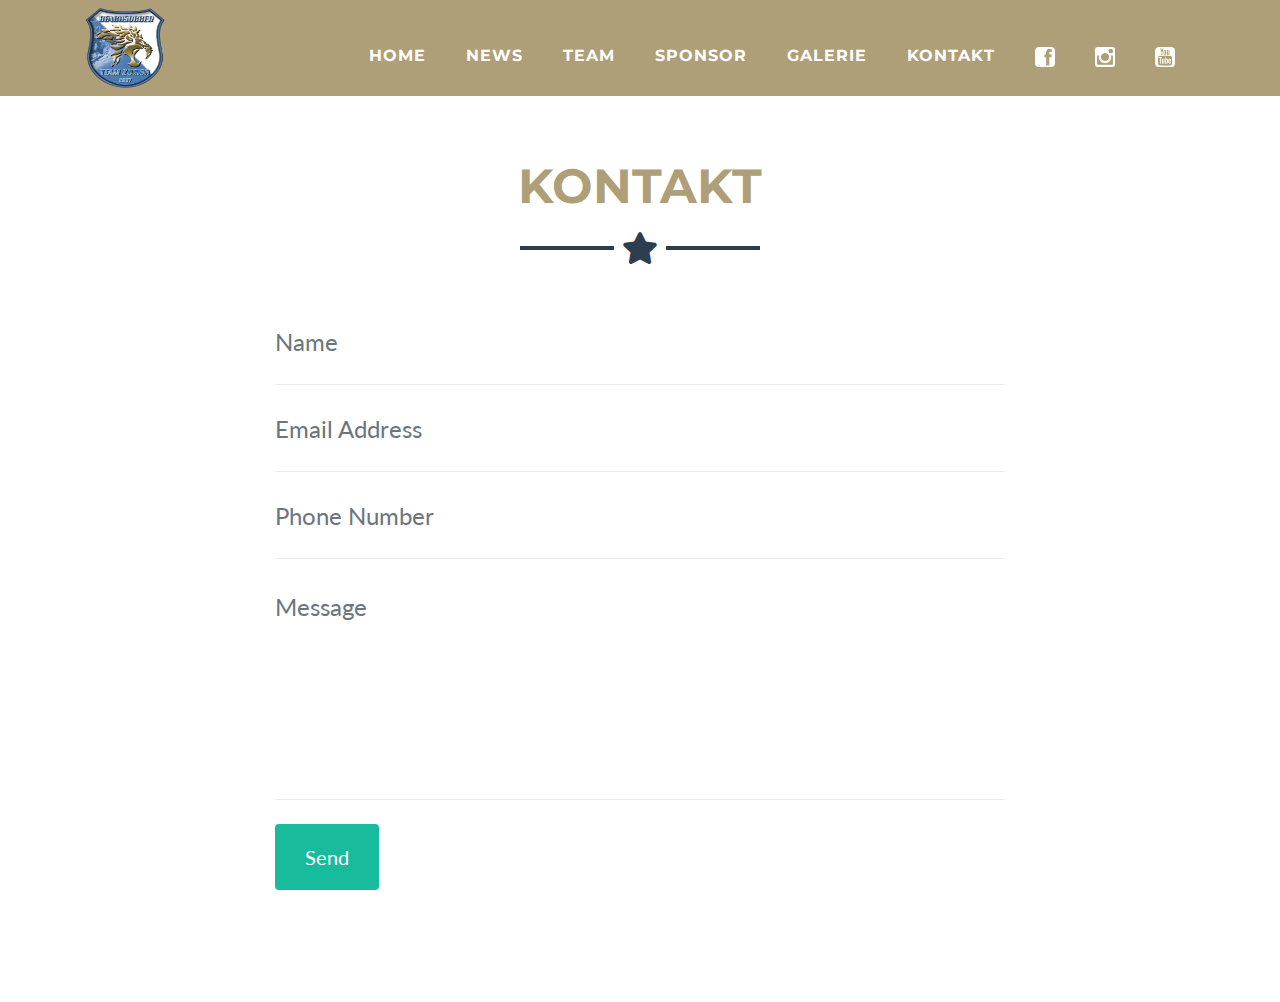
==== kontakt.html @ 6c7a6fa9 "index finished" ====
<!DOCTYPE html>
<html lang="en">
<head>
    <meta charset="utf-8">
    <meta name="viewport" content="width=device-width, initial-scale=1, shrink-to-fit=no">
    <meta name="description" content="">
    <meta name="author" content="">

    <title>Beach Soccer Team Zürich</title>

    <!-- Bootstrap core CSS -->
    <link href="vendor/bootstrap/css/bootstrap.min.css" rel="stylesheet">

    <!-- Custom fonts for this template -->
    <link href="vendor/fontawesome-free/css/all.min.css" rel="stylesheet" type="text/css">
    <link href="https://fonts.googleapis.com/css?family=Montserrat:400,700" rel="stylesheet" type="text/css">
    <link href="https://fonts.googleapis.com/css?family=Lato:400,700,400italic,700italic" rel="stylesheet" type="text/css">

    <!-- Plugin CSS -->
    <link href="vendor/magnific-popup/magnific-popup.css" rel="stylesheet" type="text/css">
    <link href="css/bstzh.css" rel="stylesheet" type="text/css">

    <!-- Custom styles for this template -->
    <link href="css/freelancer.css" rel="stylesheet">
</head>
<body>

<!-- Navigation -->
<nav class="navbar navbar-expand-lg bg-secondary fixed-top text-uppercase navbar-soccer" id="mainNav">
    <div class="container">
        <a href="index.html"><img src="img/logo/logo.png" width="80px" height="80px"></a>
        <button class="navbar-toggler navbar-toggler-right text-uppercase bg-primary text-white rounded" type="button" data-toggle="collapse" data-target="#navbarResponsive" aria-controls="navbarResponsive" aria-expanded="false" aria-label="Toggle navigation">
            Menu
            <i class="fas fa-bars"></i>
        </button>
        <div class="collapse navbar-collapse" id="navbarResponsive">
            <ul class="navbar-nav ml-auto">
                <li class="nav-item mx-0 mx-lg-1">
                    <a class="nav-link py-3 px-0 px-lg-3 rounded " href="index.html">Home</a>
                </li>
                <li class="nav-item mx-0 mx-lg-1">
                    <a class="nav-link py-3 px-0 px-lg-3 rounded " href="news.html">News</a>
                </li>
                <li class="nav-item mx-0 mx-lg-1">
                    <a class="nav-link py-3 px-0 px-lg-3 rounded " href="team.html">Team</a>
                </li>
                <li class="nav-item mx-0 mx-lg-1">
                    <a class="nav-link py-3 px-0 px-lg-3 rounded " href="sponsor.html">Sponsor</a>
                </li>
                <li class="nav-item mx-0 mx-lg-1">
                    <a class="nav-link py-3 px-0 px-lg-3 rounded " href="galerie.html">Galerie</a>
                </li>
                <li class="nav-item mx-0 mx-lg-1">
                    <a class="nav-link py-3 px-0 px-lg-3 rounded " href="kontakt.html">Kontakt</a>
                </li>
                <li class="nav-item mx-0 mx-lg-1">
                    <a class="nav-link py-3 px-0 px-lg-3 rounded" href="https://www.facebook.com/Beachsoccer-Team-Z%C3%BCrich-337832753381054/"><img class="nav_social_logo" src="img/logo/nav_facebook.png"></a>
                </li>
                <li class="nav-item mx-0 mx-lg-1">
                    <a class="nav-link py-3 px-0 px-lg-3 rounded" href="https://www.instagram.com/bsteamzuerich/"><img class="nav_social_logo" src="img/logo/nav_instagram.png"></a>
                </li>
                <li class="nav-item mx-0 mx-lg-1">
                    <a class="nav-link py-3 px-0 px-lg-3 rounded" href="https://www.youtube.com/channel/UCBGMNiyVTrFLsbJKo3AS99g"><img class="nav_social_logo" src="img/logo/nav_youtube.png"></a>
                </li>
            </ul>
        </div>
    </div>
</nav>

<section id="contact">
    <div class="container">
        <h2 class="text-center text-uppercase text-secondary mb-0">Kontakt</h2>
        <hr class="star-dark mb-5">
        <div class="row">
            <div class="col-lg-8 mx-auto">
                <!-- To configure the contact form email address, go to mail/contact_me.php and update the email address in the PHP file on line 19. -->
                <!-- The form should work on most web servers, but if the form is not working you may need to configure your web server differently. -->
                <form name="sentMessage" id="contactForm" novalidate="novalidate">
                    <div class="control-group">
                        <div class="form-group floating-label-form-group controls mb-0 pb-2">
                            <label>Name</label>
                            <input class="form-control" id="name" type="text" placeholder="Name" required="required" data-validation-required-message="Please enter your name.">
                            <p class="help-block text-danger"></p>
                        </div>
                    </div>
                    <div class="control-group">
                        <div class="form-group floating-label-form-group controls mb-0 pb-2">
                            <label>Email Addresse</label>
                            <input class="form-control" id="email" type="email" placeholder="Email Address" required="required" data-validation-required-message="Please enter your email address.">
                            <p class="help-block text-danger"></p>
                        </div>
                    </div>
                    <div class="control-group">
                        <div class="form-group floating-label-form-group controls mb-0 pb-2">
                            <label>Telefonnummer</label>
                            <input class="form-control" id="phone" type="tel" placeholder="Phone Number" required="required" data-validation-required-message="Please enter your phone number.">
                            <p class="help-block text-danger"></p>
                        </div>
                    </div>
                    <div class="control-group">
                        <div class="form-group floating-label-form-group controls mb-0 pb-2">
                            <label>Nachricht</label>
                            <textarea class="form-control" id="message" rows="5" placeholder="Message" required="required" data-validation-required-message="Please enter a message."></textarea>
                            <p class="help-block text-danger"></p>
                        </div>
                    </div>
                    <br>
                    <div id="success"></div>
                    <div class="form-group">
                        <button type="submit" class="btn btn-primary btn-xl" id="sendMessageButton">Send</button>
                    </div>
                </form>
            </div>
        </div>
    </div>
</section>
</body>
</html>
---- vendor/fontawesome-free/css/all.min.css ----
/*!
 * Font Awesome Free 5.3.1 by @fontawesome - https://fontawesome.com
 * License - https://fontawesome.com/license/free (Icons: CC BY 4.0, Fonts: SIL OFL 1.1, Code: MIT License)
 */
.fa,.fab,.fal,.far,.fas{-moz-osx-font-smoothing:grayscale;-webkit-font-smoothing:antialiased;display:inline-block;font-style:normal;font-variant:normal;text-rendering:auto;line-height:1}.fa-lg{font-size:1.33333em;line-height:.75em;vertical-align:-.0667em}.fa-xs{font-size:.75em}.fa-sm{font-size:.875em}.fa-1x{font-size:1em}.fa-2x{font-size:2em}.fa-3x{font-size:3em}.fa-4x{font-size:4em}.fa-5x{font-size:5em}.fa-6x{font-size:6em}.fa-7x{font-size:7em}.fa-8x{font-size:8em}.fa-9x{font-size:9em}.fa-10x{font-size:10em}.fa-fw{text-align:center;width:1.25em}.fa-ul{list-style-type:none;margin-left:2.5em;padding-left:0}.fa-ul>li{position:relative}.fa-li{left:-2em;position:absolute;text-align:center;width:2em;line-height:inherit}.fa-border{border:.08em solid #eee;border-radius:.1em;padding:.2em .25em .15em}.fa-pull-left{float:left}.fa-pull-right{float:right}.fa.fa-pull-left,.fab.fa-pull-left,.fal.fa-pull-left,.far.fa-pull-left,.fas.fa-pull-left{margin-right:.3em}.fa.fa-pull-right,.fab.fa-pull-right,.fal.fa-pull-right,.far.fa-pull-right,.fas.fa-pull-right{margin-left:.3em}.fa-spin{animation:fa-spin 2s infinite linear}.fa-pulse{animation:fa-spin 1s infinite steps(8)}@keyframes fa-spin{0%{transform:rotate(0deg)}to{transform:rotate(1turn)}}.fa-rotate-90{-ms-filter:"progid:DXImageTransform.Microsoft.BasicImage(rotation=1)";transform:rotate(90deg)}.fa-rotate-180{-ms-filter:"progid:DXImageTransform.Microsoft.BasicImage(rotation=2)";transform:rotate(180deg)}.fa-rotate-270{-ms-filter:"progid:DXImageTransform.Microsoft.BasicImage(rotation=3)";transform:rotate(270deg)}.fa-flip-horizontal{-ms-filter:"progid:DXImageTransform.Microsoft.BasicImage(rotation=0, mirror=1)";transform:scaleX(-1)}.fa-flip-vertical{transform:scaleY(-1)}.fa-flip-horizontal.fa-flip-vertical,.fa-flip-vertical{-ms-filter:"progid:DXImageTransform.Microsoft.BasicImage(rotation=2, mirror=1)"}.fa-flip-horizontal.fa-flip-vertical{transform:scale(-1)}:root .fa-flip-horizontal,:root .fa-flip-vertical,:root .fa-rotate-90,:root .fa-rotate-180,:root .fa-rotate-270{-webkit-filter:none;filter:none}.fa-stack{display:inline-block;height:2em;line-height:2em;position:relative;vertical-align:middle;width:2em}.fa-stack-1x,.fa-stack-2x{left:0;position:absolute;text-align:center;width:100%}.fa-stack-1x{line-height:inherit}.fa-stack-2x{font-size:2em}.fa-inverse{color:#fff}.fa-500px:before{content:"\f26e"}.fa-accessible-icon:before{content:"\f368"}.fa-accusoft:before{content:"\f369"}.fa-ad:before{content:"\f641"}.fa-address-book:before{content:"\f2b9"}.fa-address-card:before{content:"\f2bb"}.fa-adjust:before{content:"\f042"}.fa-adn:before{content:"\f170"}.fa-adversal:before{content:"\f36a"}.fa-affiliatetheme:before{content:"\f36b"}.fa-air-freshener:before{content:"\f5d0"}.fa-algolia:before{content:"\f36c"}.fa-align-center:before{content:"\f037"}.fa-align-justify:before{content:"\f039"}.fa-align-left:before{content:"\f036"}.fa-align-right:before{content:"\f038"}.fa-alipay:before{content:"\f642"}.fa-allergies:before{content:"\f461"}.fa-amazon:before{content:"\f270"}.fa-amazon-pay:before{content:"\f42c"}.fa-ambulance:before{content:"\f0f9"}.fa-american-sign-language-interpreting:before{content:"\f2a3"}.fa-amilia:before{content:"\f36d"}.fa-anchor:before{content:"\f13d"}.fa-android:before{content:"\f17b"}.fa-angellist:before{content:"\f209"}.fa-angle-double-down:before{content:"\f103"}.fa-angle-double-left:before{content:"\f100"}.fa-angle-double-right:before{content:"\f101"}.fa-angle-double-up:before{content:"\f102"}.fa-angle-down:before{content:"\f107"}.fa-angle-left:before{content:"\f104"}.fa-angle-right:before{content:"\f105"}.fa-angle-up:before{content:"\f106"}.fa-angry:before{content:"\f556"}.fa-angrycreative:before{content:"\f36e"}.fa-angular:before{content:"\f420"}.fa-ankh:before{content:"\f644"}.fa-app-store:before{content:"\f36f"}.fa-app-store-ios:before{content:"\f370"}.fa-apper:before{content:"\f371"}.fa-apple:before{content:"\f179"}.fa-apple-alt:before{content:"\f5d1"}.fa-apple-pay:before{content:"\f415"}.fa-archive:before{content:"\f187"}.fa-archway:before{content:"\f557"}.fa-arrow-alt-circle-down:before{content:"\f358"}.fa-arrow-alt-circle-left:before{content:"\f359"}.fa-arrow-alt-circle-right:before{content:"\f35a"}.fa-arrow-alt-circle-up:before{content:"\f35b"}.fa-arrow-circle-down:before{content:"\f0ab"}.fa-arrow-circle-left:before{content:"\f0a8"}.fa-arrow-circle-right:before{content:"\f0a9"}.fa-arrow-circle-up:before{content:"\f0aa"}.fa-arrow-down:before{content:"\f063"}.fa-arrow-left:before{content:"\f060"}.fa-arrow-right:before{content:"\f061"}.fa-arrow-up:before{content:"\f062"}.fa-arrows-alt:before{content:"\f0b2"}.fa-arrows-alt-h:before{content:"\f337"}.fa-arrows-alt-v:before{content:"\f338"}.fa-assistive-listening-systems:before{content:"\f2a2"}.fa-asterisk:before{content:"\f069"}.fa-asymmetrik:before{content:"\f372"}.fa-at:before{content:"\f1fa"}.fa-atlas:before{content:"\f558"}.fa-atom:before{content:"\f5d2"}.fa-audible:before{content:"\f373"}.fa-audio-description:before{content:"\f29e"}.fa-autoprefixer:before{content:"\f41c"}.fa-avianex:before{content:"\f374"}.fa-aviato:before{content:"\f421"}.fa-award:before{content:"\f559"}.fa-aws:before{content:"\f375"}.fa-backspace:before{content:"\f55a"}.fa-backward:before{content:"\f04a"}.fa-balance-scale:before{content:"\f24e"}.fa-ban:before{content:"\f05e"}.fa-band-aid:before{content:"\f462"}.fa-bandcamp:before{content:"\f2d5"}.fa-barcode:before{content:"\f02a"}.fa-bars:before{content:"\f0c9"}.fa-baseball-ball:before{content:"\f433"}.fa-basketball-ball:before{content:"\f434"}.fa-bath:before{content:"\f2cd"}.fa-battery-empty:before{content:"\f244"}.fa-battery-full:before{content:"\f240"}.fa-battery-half:before{content:"\f242"}.fa-battery-quarter:before{content:"\f243"}.fa-battery-three-quarters:before{content:"\f241"}.fa-bed:before{content:"\f236"}.fa-beer:before{content:"\f0fc"}.fa-behance:before{content:"\f1b4"}.fa-behance-square:before{content:"\f1b5"}.fa-bell:before{content:"\f0f3"}.fa-bell-slash:before{content:"\f1f6"}.fa-bezier-curve:before{content:"\f55b"}.fa-bible:before{content:"\f647"}.fa-bicycle:before{content:"\f206"}.fa-bimobject:before{content:"\f378"}.fa-binoculars:before{content:"\f1e5"}.fa-birthday-cake:before{content:"\f1fd"}.fa-bitbucket:before{content:"\f171"}.fa-bitcoin:before{content:"\f379"}.fa-bity:before{content:"\f37a"}.fa-black-tie:before{content:"\f27e"}.fa-blackberry:before{content:"\f37b"}.fa-blender:before{content:"\f517"}.fa-blind:before{content:"\f29d"}.fa-blogger:before{content:"\f37c"}.fa-blogger-b:before{content:"\f37d"}.fa-bluetooth:before{content:"\f293"}.fa-bluetooth-b:before{content:"\f294"}.fa-bold:before{content:"\f032"}.fa-bolt:before{content:"\f0e7"}.fa-bomb:before{content:"\f1e2"}.fa-bone:before{content:"\f5d7"}.fa-bong:before{content:"\f55c"}.fa-book:before{content:"\f02d"}.fa-book-open:before{content:"\f518"}.fa-book-reader:before{content:"\f5da"}.fa-bookmark:before{content:"\f02e"}.fa-bowling-ball:before{content:"\f436"}.fa-box:before{content:"\f466"}.fa-box-open:before{content:"\f49e"}.fa-boxes:before{content:"\f468"}.fa-braille:before{content:"\f2a1"}.fa-brain:before{content:"\f5dc"}.fa-briefcase:before{content:"\f0b1"}.fa-briefcase-medical:before{content:"\f469"}.fa-broadcast-tower:before{content:"\f519"}.fa-broom:before{content:"\f51a"}.fa-brush:before{content:"\f55d"}.fa-btc:before{content:"\f15a"}.fa-bug:before{content:"\f188"}.fa-building:before{content:"\f1ad"}.fa-bullhorn:before{content:"\f0a1"}.fa-bullseye:before{content:"\f140"}.fa-burn:before{content:"\f46a"}.fa-buromobelexperte:before{content:"\f37f"}.fa-bus:before{content:"\f207"}.fa-bus-alt:before{content:"\f55e"}.fa-business-time:before{content:"\f64a"}.fa-buysellads:before{content:"\f20d"}.fa-calculator:before{content:"\f1ec"}.fa-calendar:before{content:"\f133"}.fa-calendar-alt:before{content:"\f073"}.fa-calendar-check:before{content:"\f274"}.fa-calendar-minus:before{content:"\f272"}.fa-calendar-plus:before{content:"\f271"}.fa-calendar-times:before{content:"\f273"}.fa-camera:before{content:"\f030"}.fa-camera-retro:before{content:"\f083"}.fa-cannabis:before{content:"\f55f"}.fa-capsules:before{content:"\f46b"}.fa-car:before{content:"\f1b9"}.fa-car-alt:before{content:"\f5de"}.fa-car-battery:before{content:"\f5df"}.fa-car-crash:before{content:"\f5e1"}.fa-car-side:before{content:"\f5e4"}.fa-caret-down:before{content:"\f0d7"}.fa-caret-left:before{content:"\f0d9"}.fa-caret-right:before{content:"\f0da"}.fa-caret-square-down:before{content:"\f150"}.fa-caret-square-left:before{content:"\f191"}.fa-caret-square-right:before{content:"\f152"}.fa-caret-square-up:before{content:"\f151"}.fa-caret-up:before{content:"\f0d8"}.fa-cart-arrow-down:before{content:"\f218"}.fa-cart-plus:before{content:"\f217"}.fa-cc-amazon-pay:before{content:"\f42d"}.fa-cc-amex:before{content:"\f1f3"}.fa-cc-apple-pay:before{content:"\f416"}.fa-cc-diners-club:before{content:"\f24c"}.fa-cc-discover:before{content:"\f1f2"}.fa-cc-jcb:before{content:"\f24b"}.fa-cc-mastercard:before{content:"\f1f1"}.fa-cc-paypal:before{content:"\f1f4"}.fa-cc-stripe:before{content:"\f1f5"}.fa-cc-visa:before{content:"\f1f0"}.fa-centercode:before{content:"\f380"}.fa-certificate:before{content:"\f0a3"}.fa-chalkboard:before{content:"\f51b"}.fa-chalkboard-teacher:before{content:"\f51c"}.fa-charging-station:before{content:"\f5e7"}.fa-chart-area:before{content:"\f1fe"}.fa-chart-bar:before{content:"\f080"}.fa-chart-line:before{content:"\f201"}.fa-chart-pie:before{content:"\f200"}.fa-check:before{content:"\f00c"}.fa-check-circle:before{content:"\f058"}.fa-check-double:before{content:"\f560"}.fa-check-square:before{content:"\f14a"}.fa-chess:before{content:"\f439"}.fa-chess-bishop:before{content:"\f43a"}.fa-chess-board:before{content:"\f43c"}.fa-chess-king:before{content:"\f43f"}.fa-chess-knight:before{content:"\f441"}.fa-chess-pawn:before{content:"\f443"}.fa-chess-queen:before{content:"\f445"}.fa-chess-rook:before{content:"\f447"}.fa-chevron-circle-down:before{content:"\f13a"}.fa-chevron-circle-left:before{content:"\f137"}.fa-chevron-circle-right:before{content:"\f138"}.fa-chevron-circle-up:before{content:"\f139"}.fa-chevron-down:before{content:"\f078"}.fa-chevron-left:before{content:"\f053"}.fa-chevron-right:before{content:"\f054"}.fa-chevron-up:before{content:"\f077"}.fa-child:before{content:"\f1ae"}.fa-chrome:before{content:"\f268"}.fa-church:before{content:"\f51d"}.fa-circle:before{content:"\f111"}.fa-circle-notch:before{content:"\f1ce"}.fa-city:before{content:"\f64f"}.fa-clipboard:before{content:"\f328"}.fa-clipboard-check:before{content:"\f46c"}.fa-clipboard-list:before{content:"\f46d"}.fa-clock:before{content:"\f017"}.fa-clone:before{content:"\f24d"}.fa-closed-captioning:before{content:"\f20a"}.fa-cloud:before{content:"\f0c2"}.fa-cloud-download-alt:before{content:"\f381"}.fa-cloud-upload-alt:before{content:"\f382"}.fa-cloudscale:before{content:"\f383"}.fa-cloudsmith:before{content:"\f384"}.fa-cloudversify:before{content:"\f385"}.fa-cocktail:before{content:"\f561"}.fa-code:before{content:"\f121"}.fa-code-branch:before{content:"\f126"}.fa-codepen:before{content:"\f1cb"}.fa-codiepie:before{content:"\f284"}.fa-coffee:before{content:"\f0f4"}.fa-cog:before{content:"\f013"}.fa-cogs:before{content:"\f085"}.fa-coins:before{content:"\f51e"}.fa-columns:before{content:"\f0db"}.fa-comment:before{content:"\f075"}.fa-comment-alt:before{content:"\f27a"}.fa-comment-dollar:before{content:"\f651"}.fa-comment-dots:before{content:"\f4ad"}.fa-comment-slash:before{content:"\f4b3"}.fa-comments:before{content:"\f086"}.fa-comments-dollar:before{content:"\f653"}.fa-compact-disc:before{content:"\f51f"}.fa-compass:before{content:"\f14e"}.fa-compress:before{content:"\f066"}.fa-concierge-bell:before{content:"\f562"}.fa-connectdevelop:before{content:"\f20e"}.fa-contao:before{content:"\f26d"}.fa-cookie:before{content:"\f563"}.fa-cookie-bite:before{content:"\f564"}.fa-copy:before{content:"\f0c5"}.fa-copyright:before{content:"\f1f9"}.fa-couch:before{content:"\f4b8"}.fa-cpanel:before{content:"\f388"}.fa-creative-commons:before{content:"\f25e"}.fa-creative-commons-by:before{content:"\f4e7"}.fa-creative-commons-nc:before{content:"\f4e8"}.fa-creative-commons-nc-eu:before{content:"\f4e9"}.fa-creative-commons-nc-jp:before{content:"\f4ea"}.fa-creative-commons-nd:before{content:"\f4eb"}.fa-creative-commons-pd:before{content:"\f4ec"}.fa-creative-commons-pd-alt:before{content:"\f4ed"}.fa-creative-commons-remix:before{content:"\f4ee"}.fa-creative-commons-sa:before{content:"\f4ef"}.fa-creative-commons-sampling:before{content:"\f4f0"}.fa-creative-commons-sampling-plus:before{content:"\f4f1"}.fa-creative-commons-share:before{content:"\f4f2"}.fa-credit-card:before{content:"\f09d"}.fa-crop:before{content:"\f125"}.fa-crop-alt:before{content:"\f565"}.fa-cross:before{content:"\f654"}.fa-crosshairs:before{content:"\f05b"}.fa-crow:before{content:"\f520"}.fa-crown:before{content:"\f521"}.fa-css3:before{content:"\f13c"}.fa-css3-alt:before{content:"\f38b"}.fa-cube:before{content:"\f1b2"}.fa-cubes:before{content:"\f1b3"}.fa-cut:before{content:"\f0c4"}.fa-cuttlefish:before{content:"\f38c"}.fa-d-and-d:before{content:"\f38d"}.fa-dashcube:before{content:"\f210"}.fa-database:before{content:"\f1c0"}.fa-deaf:before{content:"\f2a4"}.fa-delicious:before{content:"\f1a5"}.fa-deploydog:before{content:"\f38e"}.fa-deskpro:before{content:"\f38f"}.fa-desktop:before{content:"\f108"}.fa-deviantart:before{content:"\f1bd"}.fa-dharmachakra:before{content:"\f655"}.fa-diagnoses:before{content:"\f470"}.fa-dice:before{content:"\f522"}.fa-dice-five:before{content:"\f523"}.fa-dice-four:before{content:"\f524"}.fa-dice-one:before{content:"\f525"}.fa-dice-six:before{content:"\f526"}.fa-dice-three:before{content:"\f527"}.fa-dice-two:before{content:"\f528"}.fa-digg:before{content:"\f1a6"}.fa-digital-ocean:before{content:"\f391"}.fa-digital-tachograph:before{content:"\f566"}.fa-directions:before{content:"\f5eb"}.fa-discord:before{content:"\f392"}.fa-discourse:before{content:"\f393"}.fa-divide:before{content:"\f529"}.fa-dizzy:before{content:"\f567"}.fa-dna:before{content:"\f471"}.fa-dochub:before{content:"\f394"}.fa-docker:before{content:"\f395"}.fa-dollar-sign:before{content:"\f155"}.fa-dolly:before{content:"\f472"}.fa-dolly-flatbed:before{content:"\f474"}.fa-donate:before{content:"\f4b9"}.fa-door-closed:before{content:"\f52a"}.fa-door-open:before{content:"\f52b"}.fa-dot-circle:before{content:"\f192"}.fa-dove:before{content:"\f4ba"}.fa-download:before{content:"\f019"}.fa-draft2digital:before{content:"\f396"}.fa-drafting-compass:before{content:"\f568"}.fa-draw-polygon:before{content:"\f5ee"}.fa-dribbble:before{content:"\f17d"}.fa-dribbble-square:before{content:"\f397"}.fa-dropbox:before{content:"\f16b"}.fa-drum:before{content:"\f569"}.fa-drum-steelpan:before{content:"\f56a"}.fa-drupal:before{content:"\f1a9"}.fa-dumbbell:before{content:"\f44b"}.fa-dyalog:before{content:"\f399"}.fa-earlybirds:before{content:"\f39a"}.fa-ebay:before{content:"\f4f4"}.fa-edge:before{content:"\f282"}.fa-edit:before{content:"\f044"}.fa-eject:before{content:"\f052"}.fa-elementor:before{content:"\f430"}.fa-ellipsis-h:before{content:"\f141"}.fa-ellipsis-v:before{content:"\f142"}.fa-ello:before{content:"\f5f1"}.fa-ember:before{content:"\f423"}.fa-empire:before{content:"\f1d1"}.fa-envelope:before{content:"\f0e0"}.fa-envelope-open:before{content:"\f2b6"}.fa-envelope-open-text:before{content:"\f658"}.fa-envelope-square:before{content:"\f199"}.fa-envira:before{content:"\f299"}.fa-equals:before{content:"\f52c"}.fa-eraser:before{content:"\f12d"}.fa-erlang:before{content:"\f39d"}.fa-ethereum:before{content:"\f42e"}.fa-etsy:before{content:"\f2d7"}.fa-euro-sign:before{content:"\f153"}.fa-exchange-alt:before{content:"\f362"}.fa-exclamation:before{content:"\f12a"}.fa-exclamation-circle:before{content:"\f06a"}.fa-exclamation-triangle:before{content:"\f071"}.fa-expand:before{content:"\f065"}.fa-expand-arrows-alt:before{content:"\f31e"}.fa-expeditedssl:before{content:"\f23e"}.fa-external-link-alt:before{content:"\f35d"}.fa-external-link-square-alt:before{content:"\f360"}.fa-eye:before{content:"\f06e"}.fa-eye-dropper:before{content:"\f1fb"}.fa-eye-slash:before{content:"\f070"}.fa-facebook:before{content:"\f09a"}.fa-facebook-f:before{content:"\f39e"}.fa-facebook-messenger:before{content:"\f39f"}.fa-facebook-square:before{content:"\f082"}.fa-fast-backward:before{content:"\f049"}.fa-fast-forward:before{content:"\f050"}.fa-fax:before{content:"\f1ac"}.fa-feather:before{content:"\f52d"}.fa-feather-alt:before{content:"\f56b"}.fa-female:before{content:"\f182"}.fa-fighter-jet:before{content:"\f0fb"}.fa-file:before{content:"\f15b"}.fa-file-alt:before{content:"\f15c"}.fa-file-archive:before{content:"\f1c6"}.fa-file-audio:before{content:"\f1c7"}.fa-file-code:before{content:"\f1c9"}.fa-file-contract:before{content:"\f56c"}.fa-file-download:before{content:"\f56d"}.fa-file-excel:before{content:"\f1c3"}.fa-file-export:before{content:"\f56e"}.fa-file-image:before{content:"\f1c5"}.fa-file-import:before{content:"\f56f"}.fa-file-invoice:before{content:"\f570"}.fa-file-invoice-dollar:before{content:"\f571"}.fa-file-medical:before{content:"\f477"}.fa-file-medical-alt:before{content:"\f478"}.fa-file-pdf:before{content:"\f1c1"}.fa-file-powerpoint:before{content:"\f1c4"}.fa-file-prescription:before{content:"\f572"}.fa-file-signature:before{content:"\f573"}.fa-file-upload:before{content:"\f574"}.fa-file-video:before{content:"\f1c8"}.fa-file-word:before{content:"\f1c2"}.fa-fill:before{content:"\f575"}.fa-fill-drip:before{content:"\f576"}.fa-film:before{content:"\f008"}.fa-filter:before{content:"\f0b0"}.fa-fingerprint:before{content:"\f577"}.fa-fire:before{content:"\f06d"}.fa-fire-extinguisher:before{content:"\f134"}.fa-firefox:before{content:"\f269"}.fa-first-aid:before{content:"\f479"}.fa-first-order:before{content:"\f2b0"}.fa-first-order-alt:before{content:"\f50a"}.fa-firstdraft:before{content:"\f3a1"}.fa-fish:before{content:"\f578"}.fa-flag:before{content:"\f024"}.fa-flag-checkered:before{content:"\f11e"}.fa-flask:before{content:"\f0c3"}.fa-flickr:before{content:"\f16e"}.fa-flipboard:before{content:"\f44d"}.fa-flushed:before{content:"\f579"}.fa-fly:before{content:"\f417"}.fa-folder:before{content:"\f07b"}.fa-folder-minus:before{content:"\f65d"}.fa-folder-open:before{content:"\f07c"}.fa-folder-plus:before{content:"\f65e"}.fa-font:before{content:"\f031"}.fa-font-awesome:before{content:"\f2b4"}.fa-font-awesome-alt:before{content:"\f35c"}.fa-font-awesome-flag:before{content:"\f425"}.fa-font-awesome-logo-full:before{content:"\f4e6"}.fa-fonticons:before{content:"\f280"}.fa-fonticons-fi:before{content:"\f3a2"}.fa-football-ball:before{content:"\f44e"}.fa-fort-awesome:before{content:"\f286"}.fa-fort-awesome-alt:before{content:"\f3a3"}.fa-forumbee:before{content:"\f211"}.fa-forward:before{content:"\f04e"}.fa-foursquare:before{content:"\f180"}.fa-free-code-camp:before{content:"\f2c5"}.fa-freebsd:before{content:"\f3a4"}.fa-frog:before{content:"\f52e"}.fa-frown:before{content:"\f119"}.fa-frown-open:before{content:"\f57a"}.fa-fulcrum:before{content:"\f50b"}.fa-funnel-dollar:before{content:"\f662"}.fa-futbol:before{content:"\f1e3"}.fa-galactic-republic:before{content:"\f50c"}.fa-galactic-senate:before{content:"\f50d"}.fa-gamepad:before{content:"\f11b"}.fa-gas-pump:before{content:"\f52f"}.fa-gavel:before{content:"\f0e3"}.fa-gem:before{content:"\f3a5"}.fa-genderless:before{content:"\f22d"}.fa-get-pocket:before{content:"\f265"}.fa-gg:before{content:"\f260"}.fa-gg-circle:before{content:"\f261"}.fa-gift:before{content:"\f06b"}.fa-git:before{content:"\f1d3"}.fa-git-square:before{content:"\f1d2"}.fa-github:before{content:"\f09b"}.fa-github-alt:before{content:"\f113"}.fa-github-square:before{content:"\f092"}.fa-gitkraken:before{content:"\f3a6"}.fa-gitlab:before{content:"\f296"}.fa-gitter:before{content:"\f426"}.fa-glass-martini:before{content:"\f000"}.fa-glass-martini-alt:before{content:"\f57b"}.fa-glasses:before{content:"\f530"}.fa-glide:before{content:"\f2a5"}.fa-glide-g:before{content:"\f2a6"}.fa-globe:before{content:"\f0ac"}.fa-globe-africa:before{content:"\f57c"}.fa-globe-americas:before{content:"\f57d"}.fa-globe-asia:before{content:"\f57e"}.fa-gofore:before{content:"\f3a7"}.fa-golf-ball:before{content:"\f450"}.fa-goodreads:before{content:"\f3a8"}.fa-goodreads-g:before{content:"\f3a9"}.fa-google:before{content:"\f1a0"}.fa-google-drive:before{content:"\f3aa"}.fa-google-play:before{content:"\f3ab"}.fa-google-plus:before{content:"\f2b3"}.fa-google-plus-g:before{content:"\f0d5"}.fa-google-plus-square:before{content:"\f0d4"}.fa-google-wallet:before{content:"\f1ee"}.fa-gopuram:before{content:"\f664"}.fa-graduation-cap:before{content:"\f19d"}.fa-gratipay:before{content:"\f184"}.fa-grav:before{content:"\f2d6"}.fa-greater-than:before{content:"\f531"}.fa-greater-than-equal:before{content:"\f532"}.fa-grimace:before{content:"\f57f"}.fa-grin:before{content:"\f580"}.fa-grin-alt:before{content:"\f581"}.fa-grin-beam:before{content:"\f582"}.fa-grin-beam-sweat:before{content:"\f583"}.fa-grin-hearts:before{content:"\f584"}.fa-grin-squint:before{content:"\f585"}.fa-grin-squint-tears:before{content:"\f586"}.fa-grin-stars:before{content:"\f587"}.fa-grin-tears:before{content:"\f588"}.fa-grin-tongue:before{content:"\f589"}.fa-grin-tongue-squint:before{content:"\f58a"}.fa-grin-tongue-wink:before{content:"\f58b"}.fa-grin-wink:before{content:"\f58c"}.fa-grip-horizontal:before{content:"\f58d"}.fa-grip-vertical:before{content:"\f58e"}.fa-gripfire:before{content:"\f3ac"}.fa-grunt:before{content:"\f3ad"}.fa-gulp:before{content:"\f3ae"}.fa-h-square:before{content:"\f0fd"}.fa-hacker-news:before{content:"\f1d4"}.fa-hacker-news-square:before{content:"\f3af"}.fa-hackerrank:before{content:"\f5f7"}.fa-hamsa:before{content:"\f665"}.fa-hand-holding:before{content:"\f4bd"}.fa-hand-holding-heart:before{content:"\f4be"}.fa-hand-holding-usd:before{content:"\f4c0"}.fa-hand-lizard:before{content:"\f258"}.fa-hand-paper:before{content:"\f256"}.fa-hand-peace:before{content:"\f25b"}.fa-hand-point-down:before{content:"\f0a7"}.fa-hand-point-left:before{content:"\f0a5"}.fa-hand-point-right:before{content:"\f0a4"}.fa-hand-point-up:before{content:"\f0a6"}.fa-hand-pointer:before{content:"\f25a"}.fa-hand-rock:before{content:"\f255"}.fa-hand-scissors:before{content:"\f257"}.fa-hand-spock:before{content:"\f259"}.fa-hands:before{content:"\f4c2"}.fa-hands-helping:before{content:"\f4c4"}.fa-handshake:before{content:"\f2b5"}.fa-hashtag:before{content:"\f292"}.fa-haykal:before{content:"\f666"}.fa-hdd:before{content:"\f0a0"}.fa-heading:before{content:"\f1dc"}.fa-headphones:before{content:"\f025"}.fa-headphones-alt:before{content:"\f58f"}.fa-headset:before{content:"\f590"}.fa-heart:before{content:"\f004"}.fa-heartbeat:before{content:"\f21e"}.fa-helicopter:before{content:"\f533"}.fa-highlighter:before{content:"\f591"}.fa-hips:before{content:"\f452"}.fa-hire-a-helper:before{content:"\f3b0"}.fa-history:before{content:"\f1da"}.fa-hockey-puck:before{content:"\f453"}.fa-home:before{content:"\f015"}.fa-hooli:before{content:"\f427"}.fa-hornbill:before{content:"\f592"}.fa-hospital:before{content:"\f0f8"}.fa-hospital-alt:before{content:"\f47d"}.fa-hospital-symbol:before{content:"\f47e"}.fa-hot-tub:before{content:"\f593"}.fa-hotel:before{content:"\f594"}.fa-hotjar:before{content:"\f3b1"}.fa-hourglass:before{content:"\f254"}.fa-hourglass-end:before{content:"\f253"}.fa-hourglass-half:before{content:"\f252"}.fa-hourglass-start:before{content:"\f251"}.fa-houzz:before{content:"\f27c"}.fa-html5:before{content:"\f13b"}.fa-hubspot:before{content:"\f3b2"}.fa-i-cursor:before{content:"\f246"}.fa-id-badge:before{content:"\f2c1"}.fa-id-card:before{content:"\f2c2"}.fa-id-card-alt:before{content:"\f47f"}.fa-image:before{content:"\f03e"}.fa-images:before{content:"\f302"}.fa-imdb:before{content:"\f2d8"}.fa-inbox:before{content:"\f01c"}.fa-indent:before{content:"\f03c"}.fa-industry:before{content:"\f275"}.fa-infinity:before{content:"\f534"}.fa-info:before{content:"\f129"}.fa-info-circle:before{content:"\f05a"}.fa-instagram:before{content:"\f16d"}.fa-internet-explorer:before{content:"\f26b"}.fa-ioxhost:before{content:"\f208"}.fa-italic:before{content:"\f033"}.fa-itunes:before{content:"\f3b4"}.fa-itunes-note:before{content:"\f3b5"}.fa-java:before{content:"\f4e4"}.fa-jedi:before{content:"\f669"}.fa-jedi-order:before{content:"\f50e"}.fa-jenkins:before{content:"\f3b6"}.fa-joget:before{content:"\f3b7"}.fa-joint:before{content:"\f595"}.fa-joomla:before{content:"\f1aa"}.fa-journal-whills:before{content:"\f66a"}.fa-js:before{content:"\f3b8"}.fa-js-square:before{content:"\f3b9"}.fa-jsfiddle:before{content:"\f1cc"}.fa-kaaba:before{content:"\f66b"}.fa-kaggle:before{content:"\f5fa"}.fa-key:before{content:"\f084"}.fa-keybase:before{content:"\f4f5"}.fa-keyboard:before{content:"\f11c"}.fa-keycdn:before{content:"\f3ba"}.fa-khanda:before{content:"\f66d"}.fa-kickstarter:before{content:"\f3bb"}.fa-kickstarter-k:before{content:"\f3bc"}.fa-kiss:before{content:"\f596"}.fa-kiss-beam:before{content:"\f597"}.fa-kiss-wink-heart:before{content:"\f598"}.fa-kiwi-bird:before{content:"\f535"}.fa-korvue:before{content:"\f42f"}.fa-landmark:before{content:"\f66f"}.fa-language:before{content:"\f1ab"}.fa-laptop:before{content:"\f109"}.fa-laptop-code:before{content:"\f5fc"}.fa-laravel:before{content:"\f3bd"}.fa-lastfm:before{content:"\f202"}.fa-lastfm-square:before{content:"\f203"}.fa-laugh:before{content:"\f599"}.fa-laugh-beam:before{content:"\f59a"}.fa-laugh-squint:before{content:"\f59b"}.fa-laugh-wink:before{content:"\f59c"}.fa-layer-group:before{content:"\f5fd"}.fa-leaf:before{content:"\f06c"}.fa-leanpub:before{content:"\f212"}.fa-lemon:before{content:"\f094"}.fa-less:before{content:"\f41d"}.fa-less-than:before{content:"\f536"}.fa-less-than-equal:before{content:"\f537"}.fa-level-down-alt:before{content:"\f3be"}.fa-level-up-alt:before{content:"\f3bf"}.fa-life-ring:before{content:"\f1cd"}.fa-lightbulb:before{content:"\f0eb"}.fa-line:before{content:"\f3c0"}.fa-link:before{content:"\f0c1"}.fa-linkedin:before{content:"\f08c"}.fa-linkedin-in:before{content:"\f0e1"}.fa-linode:before{content:"\f2b8"}.fa-linux:before{content:"\f17c"}.fa-lira-sign:before{content:"\f195"}.fa-list:before{content:"\f03a"}.fa-list-alt:before{content:"\f022"}.fa-list-ol:before{content:"\f0cb"}.fa-list-ul:before{content:"\f0ca"}.fa-location-arrow:before{content:"\f124"}.fa-lock:before{content:"\f023"}.fa-lock-open:before{content:"\f3c1"}.fa-long-arrow-alt-down:before{content:"\f309"}.fa-long-arrow-alt-left:before{content:"\f30a"}.fa-long-arrow-alt-right:before{content:"\f30b"}.fa-long-arrow-alt-up:before{content:"\f30c"}.fa-low-vision:before{content:"\f2a8"}.fa-luggage-cart:before{content:"\f59d"}.fa-lyft:before{content:"\f3c3"}.fa-magento:before{content:"\f3c4"}.fa-magic:before{content:"\f0d0"}.fa-magnet:before{content:"\f076"}.fa-mail-bulk:before{content:"\f674"}.fa-mailchimp:before{content:"\f59e"}.fa-male:before{content:"\f183"}.fa-mandalorian:before{content:"\f50f"}.fa-map:before{content:"\f279"}.fa-map-marked:before{content:"\f59f"}.fa-map-marked-alt:before{content:"\f5a0"}.fa-map-marker:before{content:"\f041"}.fa-map-marker-alt:before{content:"\f3c5"}.fa-map-pin:before{content:"\f276"}.fa-map-signs:before{content:"\f277"}.fa-markdown:before{content:"\f60f"}.fa-marker:before{content:"\f5a1"}.fa-mars:before{content:"\f222"}.fa-mars-double:before{content:"\f227"}.fa-mars-stroke:before{content:"\f229"}.fa-mars-stroke-h:before{content:"\f22b"}.fa-mars-stroke-v:before{content:"\f22a"}.fa-mastodon:before{content:"\f4f6"}.fa-maxcdn:before{content:"\f136"}.fa-medal:before{content:"\f5a2"}.fa-medapps:before{content:"\f3c6"}.fa-medium:before{content:"\f23a"}.fa-medium-m:before{content:"\f3c7"}.fa-medkit:before{content:"\f0fa"}.fa-medrt:before{content:"\f3c8"}.fa-meetup:before{content:"\f2e0"}.fa-megaport:before{content:"\f5a3"}.fa-meh:before{content:"\f11a"}.fa-meh-blank:before{content:"\f5a4"}.fa-meh-rolling-eyes:before{content:"\f5a5"}.fa-memory:before{content:"\f538"}.fa-menorah:before{content:"\f676"}.fa-mercury:before{content:"\f223"}.fa-microchip:before{content:"\f2db"}.fa-microphone:before{content:"\f130"}.fa-microphone-alt:before{content:"\f3c9"}.fa-microphone-alt-slash:before{content:"\f539"}.fa-microphone-slash:before{content:"\f131"}.fa-microscope:before{content:"\f610"}.fa-microsoft:before{content:"\f3ca"}.fa-minus:before{content:"\f068"}.fa-minus-circle:before{content:"\f056"}.fa-minus-square:before{content:"\f146"}.fa-mix:before{content:"\f3cb"}.fa-mixcloud:before{content:"\f289"}.fa-mizuni:before{content:"\f3cc"}.fa-mobile:before{content:"\f10b"}.fa-mobile-alt:before{content:"\f3cd"}.fa-modx:before{content:"\f285"}.fa-monero:before{content:"\f3d0"}.fa-money-bill:before{content:"\f0d6"}.fa-money-bill-alt:before{content:"\f3d1"}.fa-money-bill-wave:before{content:"\f53a"}.fa-money-bill-wave-alt:before{content:"\f53b"}.fa-money-check:before{content:"\f53c"}.fa-money-check-alt:before{content:"\f53d"}.fa-monument:before{content:"\f5a6"}.fa-moon:before{content:"\f186"}.fa-mortar-pestle:before{content:"\f5a7"}.fa-mosque:before{content:"\f678"}.fa-motorcycle:before{content:"\f21c"}.fa-mouse-pointer:before{content:"\f245"}.fa-music:before{content:"\f001"}.fa-napster:before{content:"\f3d2"}.fa-neos:before{content:"\f612"}.fa-neuter:before{content:"\f22c"}.fa-newspaper:before{content:"\f1ea"}.fa-nimblr:before{content:"\f5a8"}.fa-nintendo-switch:before{content:"\f418"}.fa-node:before{content:"\f419"}.fa-node-js:before{content:"\f3d3"}.fa-not-equal:before{content:"\f53e"}.fa-notes-medical:before{content:"\f481"}.fa-npm:before{content:"\f3d4"}.fa-ns8:before{content:"\f3d5"}.fa-nutritionix:before{content:"\f3d6"}.fa-object-group:before{content:"\f247"}.fa-object-ungroup:before{content:"\f248"}.fa-odnoklassniki:before{content:"\f263"}.fa-odnoklassniki-square:before{content:"\f264"}.fa-oil-can:before{content:"\f613"}.fa-old-republic:before{content:"\f510"}.fa-om:before{content:"\f679"}.fa-opencart:before{content:"\f23d"}.fa-openid:before{content:"\f19b"}.fa-opera:before{content:"\f26a"}.fa-optin-monster:before{content:"\f23c"}.fa-osi:before{content:"\f41a"}.fa-outdent:before{content:"\f03b"}.fa-page4:before{content:"\f3d7"}.fa-pagelines:before{content:"\f18c"}.fa-paint-brush:before{content:"\f1fc"}.fa-paint-roller:before{content:"\f5aa"}.fa-palette:before{content:"\f53f"}.fa-palfed:before{content:"\f3d8"}.fa-pallet:before{content:"\f482"}.fa-paper-plane:before{content:"\f1d8"}.fa-paperclip:before{content:"\f0c6"}.fa-parachute-box:before{content:"\f4cd"}.fa-paragraph:before{content:"\f1dd"}.fa-parking:before{content:"\f540"}.fa-passport:before{content:"\f5ab"}.fa-pastafarianism:before{content:"\f67b"}.fa-paste:before{content:"\f0ea"}.fa-patreon:before{content:"\f3d9"}.fa-pause:before{content:"\f04c"}.fa-pause-circle:before{content:"\f28b"}.fa-paw:before{content:"\f1b0"}.fa-paypal:before{content:"\f1ed"}.fa-peace:before{content:"\f67c"}.fa-pen:before{content:"\f304"}.fa-pen-alt:before{content:"\f305"}.fa-pen-fancy:before{content:"\f5ac"}.fa-pen-nib:before{content:"\f5ad"}.fa-pen-square:before{content:"\f14b"}.fa-pencil-alt:before{content:"\f303"}.fa-pencil-ruler:before{content:"\f5ae"}.fa-people-carry:before{content:"\f4ce"}.fa-percent:before{content:"\f295"}.fa-percentage:before{content:"\f541"}.fa-periscope:before{content:"\f3da"}.fa-phabricator:before{content:"\f3db"}.fa-phoenix-framework:before{content:"\f3dc"}.fa-phoenix-squadron:before{content:"\f511"}.fa-phone:before{content:"\f095"}.fa-phone-slash:before{content:"\f3dd"}.fa-phone-square:before{content:"\f098"}.fa-phone-volume:before{content:"\f2a0"}.fa-php:before{content:"\f457"}.fa-pied-piper:before{content:"\f2ae"}.fa-pied-piper-alt:before{content:"\f1a8"}.fa-pied-piper-hat:before{content:"\f4e5"}.fa-pied-piper-pp:before{content:"\f1a7"}.fa-piggy-bank:before{content:"\f4d3"}.fa-pills:before{content:"\f484"}.fa-pinterest:before{content:"\f0d2"}.fa-pinterest-p:before{content:"\f231"}.fa-pinterest-square:before{content:"\f0d3"}.fa-place-of-worship:before{content:"\f67f"}.fa-plane:before{content:"\f072"}.fa-plane-arrival:before{content:"\f5af"}.fa-plane-departure:before{content:"\f5b0"}.fa-play:before{content:"\f04b"}.fa-play-circle:before{content:"\f144"}.fa-playstation:before{content:"\f3df"}.fa-plug:before{content:"\f1e6"}.fa-plus:before{content:"\f067"}.fa-plus-circle:before{content:"\f055"}.fa-plus-square:before{content:"\f0fe"}.fa-podcast:before{content:"\f2ce"}.fa-poll:before{content:"\f681"}.fa-poll-h:before{content:"\f682"}.fa-poo:before{content:"\f2fe"}.fa-poop:before{content:"\f619"}.fa-portrait:before{content:"\f3e0"}.fa-pound-sign:before{content:"\f154"}.fa-power-off:before{content:"\f011"}.fa-pray:before{content:"\f683"}.fa-praying-hands:before{content:"\f684"}.fa-prescription:before{content:"\f5b1"}.fa-prescription-bottle:before{content:"\f485"}.fa-prescription-bottle-alt:before{content:"\f486"}.fa-print:before{content:"\f02f"}.fa-procedures:before{content:"\f487"}.fa-product-hunt:before{content:"\f288"}.fa-project-diagram:before{content:"\f542"}.fa-pushed:before{content:"\f3e1"}.fa-puzzle-piece:before{content:"\f12e"}.fa-python:before{content:"\f3e2"}.fa-qq:before{content:"\f1d6"}.fa-qrcode:before{content:"\f029"}.fa-question:before{content:"\f128"}.fa-question-circle:before{content:"\f059"}.fa-quidditch:before{content:"\f458"}.fa-quinscape:before{content:"\f459"}.fa-quora:before{content:"\f2c4"}.fa-quote-left:before{content:"\f10d"}.fa-quote-right:before{content:"\f10e"}.fa-quran:before{content:"\f687"}.fa-r-project:before{content:"\f4f7"}.fa-random:before{content:"\f074"}.fa-ravelry:before{content:"\f2d9"}.fa-react:before{content:"\f41b"}.fa-readme:before{content:"\f4d5"}.fa-rebel:before{content:"\f1d0"}.fa-receipt:before{content:"\f543"}.fa-recycle:before{content:"\f1b8"}.fa-red-river:before{content:"\f3e3"}.fa-reddit:before{content:"\f1a1"}.fa-reddit-alien:before{content:"\f281"}.fa-reddit-square:before{content:"\f1a2"}.fa-redo:before{content:"\f01e"}.fa-redo-alt:before{content:"\f2f9"}.fa-registered:before{content:"\f25d"}.fa-rendact:before{content:"\f3e4"}.fa-renren:before{content:"\f18b"}.fa-reply:before{content:"\f3e5"}.fa-reply-all:before{content:"\f122"}.fa-replyd:before{content:"\f3e6"}.fa-researchgate:before{content:"\f4f8"}.fa-resolving:before{content:"\f3e7"}.fa-retweet:before{content:"\f079"}.fa-rev:before{content:"\f5b2"}.fa-ribbon:before{content:"\f4d6"}.fa-road:before{content:"\f018"}.fa-robot:before{content:"\f544"}.fa-rocket:before{content:"\f135"}.fa-rocketchat:before{content:"\f3e8"}.fa-rockrms:before{content:"\f3e9"}.fa-route:before{content:"\f4d7"}.fa-rss:before{content:"\f09e"}.fa-rss-square:before{content:"\f143"}.fa-ruble-sign:before{content:"\f158"}.fa-ruler:before{content:"\f545"}.fa-ruler-combined:before{content:"\f546"}.fa-ruler-horizontal:before{content:"\f547"}.fa-ruler-vertical:before{content:"\f548"}.fa-rupee-sign:before{content:"\f156"}.fa-sad-cry:before{content:"\f5b3"}.fa-sad-tear:before{content:"\f5b4"}.fa-safari:before{content:"\f267"}.fa-sass:before{content:"\f41e"}.fa-save:before{content:"\f0c7"}.fa-schlix:before{content:"\f3ea"}.fa-school:before{content:"\f549"}.fa-screwdriver:before{content:"\f54a"}.fa-scribd:before{content:"\f28a"}.fa-search:before{content:"\f002"}.fa-search-dollar:before{content:"\f688"}.fa-search-location:before{content:"\f689"}.fa-search-minus:before{content:"\f010"}.fa-search-plus:before{content:"\f00e"}.fa-searchengin:before{content:"\f3eb"}.fa-seedling:before{content:"\f4d8"}.fa-sellcast:before{content:"\f2da"}.fa-sellsy:before{content:"\f213"}.fa-server:before{content:"\f233"}.fa-servicestack:before{content:"\f3ec"}.fa-shapes:before{content:"\f61f"}.fa-share:before{content:"\f064"}.fa-share-alt:before{content:"\f1e0"}.fa-share-alt-square:before{content:"\f1e1"}.fa-share-square:before{content:"\f14d"}.fa-shekel-sign:before{content:"\f20b"}.fa-shield-alt:before{content:"\f3ed"}.fa-ship:before{content:"\f21a"}.fa-shipping-fast:before{content:"\f48b"}.fa-shirtsinbulk:before{content:"\f214"}.fa-shoe-prints:before{content:"\f54b"}.fa-shopping-bag:before{content:"\f290"}.fa-shopping-basket:before{content:"\f291"}.fa-shopping-cart:before{content:"\f07a"}.fa-shopware:before{content:"\f5b5"}.fa-shower:before{content:"\f2cc"}.fa-shuttle-van:before{content:"\f5b6"}.fa-sign:before{content:"\f4d9"}.fa-sign-in-alt:before{content:"\f2f6"}.fa-sign-language:before{content:"\f2a7"}.fa-sign-out-alt:before{content:"\f2f5"}.fa-signal:before{content:"\f012"}.fa-signature:before{content:"\f5b7"}.fa-simplybuilt:before{content:"\f215"}.fa-sistrix:before{content:"\f3ee"}.fa-sitemap:before{content:"\f0e8"}.fa-sith:before{content:"\f512"}.fa-skull:before{content:"\f54c"}.fa-skyatlas:before{content:"\f216"}.fa-skype:before{content:"\f17e"}.fa-slack:before{content:"\f198"}.fa-slack-hash:before{content:"\f3ef"}.fa-sliders-h:before{content:"\f1de"}.fa-slideshare:before{content:"\f1e7"}.fa-smile:before{content:"\f118"}.fa-smile-beam:before{content:"\f5b8"}.fa-smile-wink:before{content:"\f4da"}.fa-smoking:before{content:"\f48d"}.fa-smoking-ban:before{content:"\f54d"}.fa-snapchat:before{content:"\f2ab"}.fa-snapchat-ghost:before{content:"\f2ac"}.fa-snapchat-square:before{content:"\f2ad"}.fa-snowflake:before{content:"\f2dc"}.fa-socks:before{content:"\f696"}.fa-solar-panel:before{content:"\f5ba"}.fa-sort:before{content:"\f0dc"}.fa-sort-alpha-down:before{content:"\f15d"}.fa-sort-alpha-up:before{content:"\f15e"}.fa-sort-amount-down:before{content:"\f160"}.fa-sort-amount-up:before{content:"\f161"}.fa-sort-down:before{content:"\f0dd"}.fa-sort-numeric-down:before{content:"\f162"}.fa-sort-numeric-up:before{content:"\f163"}.fa-sort-up:before{content:"\f0de"}.fa-soundcloud:before{content:"\f1be"}.fa-spa:before{content:"\f5bb"}.fa-space-shuttle:before{content:"\f197"}.fa-speakap:before{content:"\f3f3"}.fa-spinner:before{content:"\f110"}.fa-splotch:before{content:"\f5bc"}.fa-spotify:before{content:"\f1bc"}.fa-spray-can:before{content:"\f5bd"}.fa-square:before{content:"\f0c8"}.fa-square-full:before{content:"\f45c"}.fa-square-root-alt:before{content:"\f698"}.fa-squarespace:before{content:"\f5be"}.fa-stack-exchange:before{content:"\f18d"}.fa-stack-overflow:before{content:"\f16c"}.fa-stamp:before{content:"\f5bf"}.fa-star:before{content:"\f005"}.fa-star-and-crescent:before{content:"\f699"}.fa-star-half:before{content:"\f089"}.fa-star-half-alt:before{content:"\f5c0"}.fa-star-of-david:before{content:"\f69a"}.fa-star-of-life:before{content:"\f621"}.fa-staylinked:before{content:"\f3f5"}.fa-steam:before{content:"\f1b6"}.fa-steam-square:before{content:"\f1b7"}.fa-steam-symbol:before{content:"\f3f6"}.fa-step-backward:before{content:"\f048"}.fa-step-forward:before{content:"\f051"}.fa-stethoscope:before{content:"\f0f1"}.fa-sticker-mule:before{content:"\f3f7"}.fa-sticky-note:before{content:"\f249"}.fa-stop:before{content:"\f04d"}.fa-stop-circle:before{content:"\f28d"}.fa-stopwatch:before{content:"\f2f2"}.fa-store:before{content:"\f54e"}.fa-store-alt:before{content:"\f54f"}.fa-strava:before{content:"\f428"}.fa-stream:before{content:"\f550"}.fa-street-view:before{content:"\f21d"}.fa-strikethrough:before{content:"\f0cc"}.fa-stripe:before{content:"\f429"}.fa-stripe-s:before{content:"\f42a"}.fa-stroopwafel:before{content:"\f551"}.fa-studiovinari:before{content:"\f3f8"}.fa-stumbleupon:before{content:"\f1a4"}.fa-stumbleupon-circle:before{content:"\f1a3"}.fa-subscript:before{content:"\f12c"}.fa-subway:before{content:"\f239"}.fa-suitcase:before{content:"\f0f2"}.fa-suitcase-rolling:before{content:"\f5c1"}.fa-sun:before{content:"\f185"}.fa-superpowers:before{content:"\f2dd"}.fa-superscript:before{content:"\f12b"}.fa-supple:before{content:"\f3f9"}.fa-surprise:before{content:"\f5c2"}.fa-swatchbook:before{content:"\f5c3"}.fa-swimmer:before{content:"\f5c4"}.fa-swimming-pool:before{content:"\f5c5"}.fa-synagogue:before{content:"\f69b"}.fa-sync:before{content:"\f021"}.fa-sync-alt:before{content:"\f2f1"}.fa-syringe:before{content:"\f48e"}.fa-table:before{content:"\f0ce"}.fa-table-tennis:before{content:"\f45d"}.fa-tablet:before{content:"\f10a"}.fa-tablet-alt:before{content:"\f3fa"}.fa-tablets:before{content:"\f490"}.fa-tachometer-alt:before{content:"\f3fd"}.fa-tag:before{content:"\f02b"}.fa-tags:before{content:"\f02c"}.fa-tape:before{content:"\f4db"}.fa-tasks:before{content:"\f0ae"}.fa-taxi:before{content:"\f1ba"}.fa-teamspeak:before{content:"\f4f9"}.fa-teeth:before{content:"\f62e"}.fa-teeth-open:before{content:"\f62f"}.fa-telegram:before{content:"\f2c6"}.fa-telegram-plane:before{content:"\f3fe"}.fa-tencent-weibo:before{content:"\f1d5"}.fa-terminal:before{content:"\f120"}.fa-text-height:before{content:"\f034"}.fa-text-width:before{content:"\f035"}.fa-th:before{content:"\f00a"}.fa-th-large:before{content:"\f009"}.fa-th-list:before{content:"\f00b"}.fa-the-red-yeti:before{content:"\f69d"}.fa-theater-masks:before{content:"\f630"}.fa-themeco:before{content:"\f5c6"}.fa-themeisle:before{content:"\f2b2"}.fa-thermometer:before{content:"\f491"}.fa-thermometer-empty:before{content:"\f2cb"}.fa-thermometer-full:before{content:"\f2c7"}.fa-thermometer-half:before{content:"\f2c9"}.fa-thermometer-quarter:before{content:"\f2ca"}.fa-thermometer-three-quarters:before{content:"\f2c8"}.fa-thumbs-down:before{content:"\f165"}.fa-thumbs-up:before{content:"\f164"}.fa-thumbtack:before{content:"\f08d"}.fa-ticket-alt:before{content:"\f3ff"}.fa-times:before{content:"\f00d"}.fa-times-circle:before{content:"\f057"}.fa-tint:before{content:"\f043"}.fa-tint-slash:before{content:"\f5c7"}.fa-tired:before{content:"\f5c8"}.fa-toggle-off:before{content:"\f204"}.fa-toggle-on:before{content:"\f205"}.fa-toolbox:before{content:"\f552"}.fa-tooth:before{content:"\f5c9"}.fa-torah:before{content:"\f6a0"}.fa-torii-gate:before{content:"\f6a1"}.fa-trade-federation:before{content:"\f513"}.fa-trademark:before{content:"\f25c"}.fa-traffic-light:before{content:"\f637"}.fa-train:before{content:"\f238"}.fa-transgender:before{content:"\f224"}.fa-transgender-alt:before{content:"\f225"}.fa-trash:before{content:"\f1f8"}.fa-trash-alt:before{content:"\f2ed"}.fa-tree:before{content:"\f1bb"}.fa-trello:before{content:"\f181"}.fa-tripadvisor:before{content:"\f262"}.fa-trophy:before{content:"\f091"}.fa-truck:before{content:"\f0d1"}.fa-truck-loading:before{content:"\f4de"}.fa-truck-monster:before{content:"\f63b"}.fa-truck-moving:before{content:"\f4df"}.fa-truck-pickup:before{content:"\f63c"}.fa-tshirt:before{content:"\f553"}.fa-tty:before{content:"\f1e4"}.fa-tumblr:before{content:"\f173"}.fa-tumblr-square:before{content:"\f174"}.fa-tv:before{content:"\f26c"}.fa-twitch:before{content:"\f1e8"}.fa-twitter:before{content:"\f099"}.fa-twitter-square:before{content:"\f081"}.fa-typo3:before{content:"\f42b"}.fa-uber:before{content:"\f402"}.fa-uikit:before{content:"\f403"}.fa-umbrella:before{content:"\f0e9"}.fa-umbrella-beach:before{content:"\f5ca"}.fa-underline:before{content:"\f0cd"}.fa-undo:before{content:"\f0e2"}.fa-undo-alt:before{content:"\f2ea"}.fa-uniregistry:before{content:"\f404"}.fa-universal-access:before{content:"\f29a"}.fa-university:before{content:"\f19c"}.fa-unlink:before{content:"\f127"}.fa-unlock:before{content:"\f09c"}.fa-unlock-alt:before{content:"\f13e"}.fa-untappd:before{content:"\f405"}.fa-upload:before{content:"\f093"}.fa-usb:before{content:"\f287"}.fa-user:before{content:"\f007"}.fa-user-alt:before{content:"\f406"}.fa-user-alt-slash:before{content:"\f4fa"}.fa-user-astronaut:before{content:"\f4fb"}.fa-user-check:before{content:"\f4fc"}.fa-user-circle:before{content:"\f2bd"}.fa-user-clock:before{content:"\f4fd"}.fa-user-cog:before{content:"\f4fe"}.fa-user-edit:before{content:"\f4ff"}.fa-user-friends:before{content:"\f500"}.fa-user-graduate:before{content:"\f501"}.fa-user-lock:before{content:"\f502"}.fa-user-md:before{content:"\f0f0"}.fa-user-minus:before{content:"\f503"}.fa-user-ninja:before{content:"\f504"}.fa-user-plus:before{content:"\f234"}.fa-user-secret:before{content:"\f21b"}.fa-user-shield:before{content:"\f505"}.fa-user-slash:before{content:"\f506"}.fa-user-tag:before{content:"\f507"}.fa-user-tie:before{content:"\f508"}.fa-user-times:before{content:"\f235"}.fa-users:before{content:"\f0c0"}.fa-users-cog:before{content:"\f509"}.fa-ussunnah:before{content:"\f407"}.fa-utensil-spoon:before{content:"\f2e5"}.fa-utensils:before{content:"\f2e7"}.fa-vaadin:before{content:"\f408"}.fa-vector-square:before{content:"\f5cb"}.fa-venus:before{content:"\f221"}.fa-venus-double:before{content:"\f226"}.fa-venus-mars:before{content:"\f228"}.fa-viacoin:before{content:"\f237"}.fa-viadeo:before{content:"\f2a9"}.fa-viadeo-square:before{content:"\f2aa"}.fa-vial:before{content:"\f492"}.fa-vials:before{content:"\f493"}.fa-viber:before{content:"\f409"}.fa-video:before{content:"\f03d"}.fa-video-slash:before{content:"\f4e2"}.fa-vihara:before{content:"\f6a7"}.fa-vimeo:before{content:"\f40a"}.fa-vimeo-square:before{content:"\f194"}.fa-vimeo-v:before{content:"\f27d"}.fa-vine:before{content:"\f1ca"}.fa-vk:before{content:"\f189"}.fa-vnv:before{content:"\f40b"}.fa-volleyball-ball:before{content:"\f45f"}.fa-volume-down:before{content:"\f027"}.fa-volume-off:before{content:"\f026"}.fa-volume-up:before{content:"\f028"}.fa-vuejs:before{content:"\f41f"}.fa-walking:before{content:"\f554"}.fa-wallet:before{content:"\f555"}.fa-warehouse:before{content:"\f494"}.fa-weebly:before{content:"\f5cc"}.fa-weibo:before{content:"\f18a"}.fa-weight:before{content:"\f496"}.fa-weight-hanging:before{content:"\f5cd"}.fa-weixin:before{content:"\f1d7"}.fa-whatsapp:before{content:"\f232"}.fa-whatsapp-square:before{content:"\f40c"}.fa-wheelchair:before{content:"\f193"}.fa-whmcs:before{content:"\f40d"}.fa-wifi:before{content:"\f1eb"}.fa-wikipedia-w:before{content:"\f266"}.fa-window-close:before{content:"\f410"}.fa-window-maximize:before{content:"\f2d0"}.fa-window-minimize:before{content:"\f2d1"}.fa-window-restore:before{content:"\f2d2"}.fa-windows:before{content:"\f17a"}.fa-wine-glass:before{content:"\f4e3"}.fa-wine-glass-alt:before{content:"\f5ce"}.fa-wix:before{content:"\f5cf"}.fa-wolf-pack-battalion:before{content:"\f514"}.fa-won-sign:before{content:"\f159"}.fa-wordpress:before{content:"\f19a"}.fa-wordpress-simple:before{content:"\f411"}.fa-wpbeginner:before{content:"\f297"}.fa-wpexplorer:before{content:"\f2de"}.fa-wpforms:before{content:"\f298"}.fa-wrench:before{content:"\f0ad"}.fa-x-ray:before{content:"\f497"}.fa-xbox:before{content:"\f412"}.fa-xing:before{content:"\f168"}.fa-xing-square:before{content:"\f169"}.fa-y-combinator:before{content:"\f23b"}.fa-yahoo:before{content:"\f19e"}.fa-yandex:before{content:"\f413"}.fa-yandex-international:before{content:"\f414"}.fa-yelp:before{content:"\f1e9"}.fa-yen-sign:before{content:"\f157"}.fa-yin-yang:before{content:"\f6ad"}.fa-yoast:before{content:"\f2b1"}.fa-youtube:before{content:"\f167"}.fa-youtube-square:before{content:"\f431"}.fa-zhihu:before{content:"\f63f"}.sr-only{border:0;clip:rect(0,0,0,0);height:1px;margin:-1px;overflow:hidden;padding:0;position:absolute;width:1px}.sr-only-focusable:active,.sr-only-focusable:focus{clip:auto;height:auto;margin:0;overflow:visible;position:static;width:auto}@font-face{font-family:"Font Awesome 5 Brands";font-style:normal;font-weight:normal;src:url(../webfonts/fa-brands-400.eot);src:url(../webfonts/fa-brands-400.eot?#iefix) format("embedded-opentype"),url(../webfonts/fa-brands-400.woff2) format("woff2"),url(../webfonts/fa-brands-400.woff) format("woff"),url(../webfonts/fa-brands-400.ttf) format("truetype"),url(../webfonts/fa-brands-400.svg#fontawesome) format("svg")}.fab{font-family:"Font Awesome 5 Brands"}@font-face{font-family:"Font Awesome 5 Free";font-style:normal;font-weight:400;src:url(../webfonts/fa-regular-400.eot);src:url(../webfonts/fa-regular-400.eot?#iefix) format("embedded-opentype"),url(../webfonts/fa-regular-400.woff2) format("woff2"),url(../webfonts/fa-regular-400.woff) format("woff"),url(../webfonts/fa-regular-400.ttf) format("truetype"),url(../webfonts/fa-regular-400.svg#fontawesome) format("svg")}.far{font-weight:400}@font-face{font-family:"Font Awesome 5 Free";font-style:normal;font-weight:900;src:url(../webfonts/fa-solid-900.eot);src:url(../webfonts/fa-solid-900.eot?#iefix) format("embedded-opentype"),url(../webfonts/fa-solid-900.woff2) format("woff2"),url(../webfonts/fa-solid-900.woff) format("woff"),url(../webfonts/fa-solid-900.ttf) format("truetype"),url(../webfonts/fa-solid-900.svg#fontawesome) format("svg")}.fa,.far,.fas{font-family:"Font Awesome 5 Free"}.fa,.fas{font-weight:900}
---- css/bstzh.css ----
.teamportfolio {
    width: 250px;
}
#navMain {
    padding-top: 1rem;
    padding-bottom: 1rem;
    font-weight: 700;
    font-family: 'Montserrat';
    color: white;
}
.playerportfolio {
    width: 400px;
}

.playerinformation {
    font-size: 20px;
    width: 100%;
    margin: 1rem 0;
    margin-top: 1rem;
    margin-right: 0px;
    margin-bottom: 1rem;
    margin-left: 0px;
}

.playersocial {
    display: block;
    padding-left: 2rem;
    font-size: 20px;
    font-weight: 900;
    margin-bottom: .5rem;
    padding-top: .3rem;
}

.social_logo {
    width: 35px;
}
.nav_social_logo {
    width: 20px;
}
body {
    padding-top: 70px;
}
.video-wrapper-video-fill {
    position: absolute;
    width: 100%;
    padding-top: 70px;
}
.footer {
    background-color: #AE9F78;
}
.indexsponsor {

}
.sponsorenBilder {
    width: 200px;
    border: 1px;
}

.container > h2 {
    color: yellow;
}
---- css/freelancer.css ----
/*!
 * Start Bootstrap - Freelancer v5.0.0 (https://startbootstrap.com/template-overviews/freelancer)
 * Copyright 2013-2018 Start Bootstrap
 * Licensed under MIT (https://github.com/BlackrockDigital/startbootstrap-freelancer/blob/master/LICENSE)
 */

body {
  font-family: 'Lato';
  padding-top: 70px;
}

h1,
h2,
h3,
h4,
h5,
h6 {
  font-weight: 700;
  font-family: 'Montserrat';
}

.navbar-soccer {
    background-color: black;
}

hr.star-light,
hr.star-dark {
  max-width: 15rem;
  padding: 0;
  text-align: center;
  border: none;
  border-top: solid 0.25rem;
  margin-top: 2.5rem;
  margin-bottom: 2.5rem;
  margin-left: auto;
  margin-right: auto;
}

hr.star-light:after,
hr.star-dark:after {
  position: relative;
  top: -.8em;
  display: inline-block;
  padding: 0 0.25em;
  content: '\f005';
  font-family: "Font Awesome 5 Free";
  font-weight: 900;
  font-size: 2em;
}

hr.star-light {
  border-color: #fff;
}

hr.star-light:after {
  color: #fff;
  background-color: #18BC9C;
}

hr.star-dark {
  border-color: #2C3E50;
}

hr.star-dark:after {
  color: #2C3E50;
  background-color: white;
}

section {
  padding: 6rem 0;
}

section h2 {
  font-size: 2.25rem;
  line-height: 2rem;
}

@media (min-width: 992px) {
  section h2 {
    font-size: 3rem;
    line-height: 2.5rem;
  }
}

.btn-xl {
  padding: 1rem 1.75rem;
  font-size: 1.25rem;
}

.btn-social {
  width: 3.25rem;
  height: 3.25rem;
  font-size: 1.25rem;
  line-height: 2rem;
}

.scroll-to-top {
  z-index: 1042;
  right: 1rem;
  bottom: 1rem;
  display: none;
}

.scroll-to-top a {
  width: 3.5rem;
  height: 3.5rem;
  background-color: rgba(33, 37, 41, 0.5);
  line-height: 3.1rem;
}

#mainNav {
  padding-top: .5rem;
  padding-bottom: .5rem;
  font-weight: 700;
  font-family: 'Montserrat';
}

#mainNav .navbar-brand {
  color: #AE9F77;
}

#mainNav .navbar-nav {
  margin-top: 1rem;
  letter-spacing: 0.0625rem;
}

#mainNav .navbar-nav li.nav-item a.nav-link {
  color: #fff;
}

#mainNav .navbar-nav li.nav-item a.nav-link:hover {
  color: #18BC9C;
}

#mainNav .navbar-nav li.nav-item a.nav-link:active, #mainNav .navbar-nav li.nav-item a.nav-link:focus {
  color: #fff;
}

#mainNav .navbar-nav li.nav-item a.nav-link.active {
  color: #18BC9C;
}

#mainNav .navbar-toggler {
  font-size: 80%;
  padding: 0.8rem;
}

/*@media (min-width: 992px) {
  #mainNav {
    padding-top: 1.5rem;
    padding-bottom: 1.5rem;
    -webkit-transition: padding-top 0.3s, padding-bottom 0.3s;
    transition: padding-top 0.3s, padding-bottom 0.3s;
  }
  #mainNav .navbar-brand {
    font-size: 2em;
    -webkit-transition: font-size 0.3s;
    transition: font-size 0.3s;
  }
  #mainNav .navbar-nav {
    margin-top: 0;
  }
  #mainNav .navbar-nav > li.nav-item > a.nav-link.active {
    color: #fff;
    background: #18BC9C;
  }
  #mainNav .navbar-nav > li.nav-item > a.nav-link.active:active, #mainNav .navbar-nav > li.nav-item > a.nav-link.active:focus, #mainNav .navbar-nav > li.nav-item > a.nav-link.active:hover {
    color: #fff;
    background: #18BC9C;
  }
  #mainNav.navbar-shrink {
    padding-top: 0.5rem;
    padding-bottom: 0.5rem;
  }
  #mainNav.navbar-shrink .navbar-brand {
    font-size: 1.5em;
  }
}*/

header.masthead {
  padding-top: calc(6rem + 72px);
  padding-bottom: 6rem;
}

header.masthead h1 {
  font-size: 3rem;
  line-height: 3rem;
}

header.masthead h2 {
  font-size: 1.3rem;
  font-family: 'Lato';
}

@media (min-width: 992px) {
  header.masthead {
    padding-top: calc(6rem + 106px);
    padding-bottom: 6rem;
  }
  header.masthead h1 {
    font-size: 4.75em;
    line-height: 4rem;
  }
  header.masthead h2 {
    font-size: 1.75em;
  }
}

.portfolio {
  margin-bottom: -15px;
}

.portfolio .portfolio-item {
  position: relative;
  display: block;
  max-width: 25rem;
  margin-bottom: 15px;
}

.portfolio .portfolio-item .portfolio-item-caption {
  -webkit-transition: all ease 0.5s;
  transition: all ease 0.5s;
  opacity: 0;
  background-color: rgba(24, 188, 156, 0.9);
}

.portfolio .portfolio-item .portfolio-item-caption:hover {
  opacity: 1;
}

.portfolio .portfolio-item .portfolio-item-caption .portfolio-item-caption-content {
  font-size: 1.5rem;
}

@media (min-width: 576px) {
  .portfolio {
    margin-bottom: -30px;
  }
  .portfolio .portfolio-item {
    margin-bottom: 30px;
  }
}

.portfolio-modal .portfolio-modal-dialog {
  padding: 3rem 1rem;
  min-height: calc(100vh - 2rem);
  margin: 1rem calc(1rem - 8px);
  position: relative;
  z-index: 2;
  -webkit-box-shadow: 0 0 3rem 1rem rgba(0, 0, 0, 0.5);
  box-shadow: 0 0 3rem 1rem rgba(0, 0, 0, 0.5);
}

.portfolio-modal .portfolio-modal-dialog .close-button {
  position: absolute;
  top: 2rem;
  right: 2rem;
}

.portfolio-modal .portfolio-modal-dialog .close-button i {
  line-height: 38px;
}

.portfolio-modal .portfolio-modal-dialog h2 {
  font-size: 2rem;
}

@media (min-width: 768px) {
  .portfolio-modal .portfolio-modal-dialog {
    min-height: 100vh;
    padding: 5rem;
    margin: 3rem calc(3rem - 8px);
  }
  .portfolio-modal .portfolio-modal-dialog h2 {
    font-size: 3rem;
  }
}

.floating-label-form-group {
  position: relative;
  border-bottom: 1px solid #e9ecef;
}

.floating-label-form-group input,
.floating-label-form-group textarea {
  font-size: 1.5em;
  position: relative;
  z-index: 1;
  padding-right: 0;
  padding-left: 0;
  resize: none;
  border: none;
  border-radius: 0;
  background: none;
  -webkit-box-shadow: none !important;
  box-shadow: none !important;
}

.floating-label-form-group label {
  font-size: 0.85em;
  line-height: 1.764705882em;
  position: relative;
  z-index: 0;
  top: 2em;
  display: block;
  margin: 0;
  -webkit-transition: top 0.3s ease, opacity 0.3s ease;
  transition: top 0.3s ease, opacity 0.3s ease;
  vertical-align: middle;
  vertical-align: baseline;
  opacity: 0;
}

.floating-label-form-group:not(:first-child) {
  padding-left: 14px;
  border-left: 1px solid #e9ecef;
}

.floating-label-form-group-with-value label {
  top: 0;
  opacity: 1;
}

.floating-label-form-group-with-focus label {
  color: #18BC9C;
}

form .row:first-child .floating-label-form-group {
  border-top: 1px solid #e9ecef;
}

.footer {
  padding-top: 5rem;
  padding-bottom: 5rem;
  background-color: AE9F78;
  color: #fff;
}

.copyright {
  background-color: #AE9F78;
}
.copyright > p {
  margin: 0px 0px 0px 0px;
  padding: 0px 0px 0px 0px;
}

a {
  color: #18BC9C;
}

a:focus, a:hover, a:active {
  color: #128f76;
}

.btn {
  border-width: 2px;
}

.bg-primary {
  background-color: #18BC9C !important;
}

.bg-secondary {
  background-color: #ae9f78 !important;
}

.text-primary {
  color: #18BC9C !important;
}

.text-secondary {
  color: #ae9f78 !important;
}

.btn-primary {
  background-color: #18BC9C;
  border-color: #18BC9C;
}

.btn-primary:hover, .btn-primary:focus, .btn-primary:active {
  background-color: #128f76;
  border-color: #128f76;
}

.btn-secondary {
  background-color: #ae9f78;
  border-color: #ae9f78;
}

.btn-secondary:hover, .btn-secondary:focus, .btn-secondary:active {
  background-color: #ae9f78;
  border-color: #ae9f78;
}
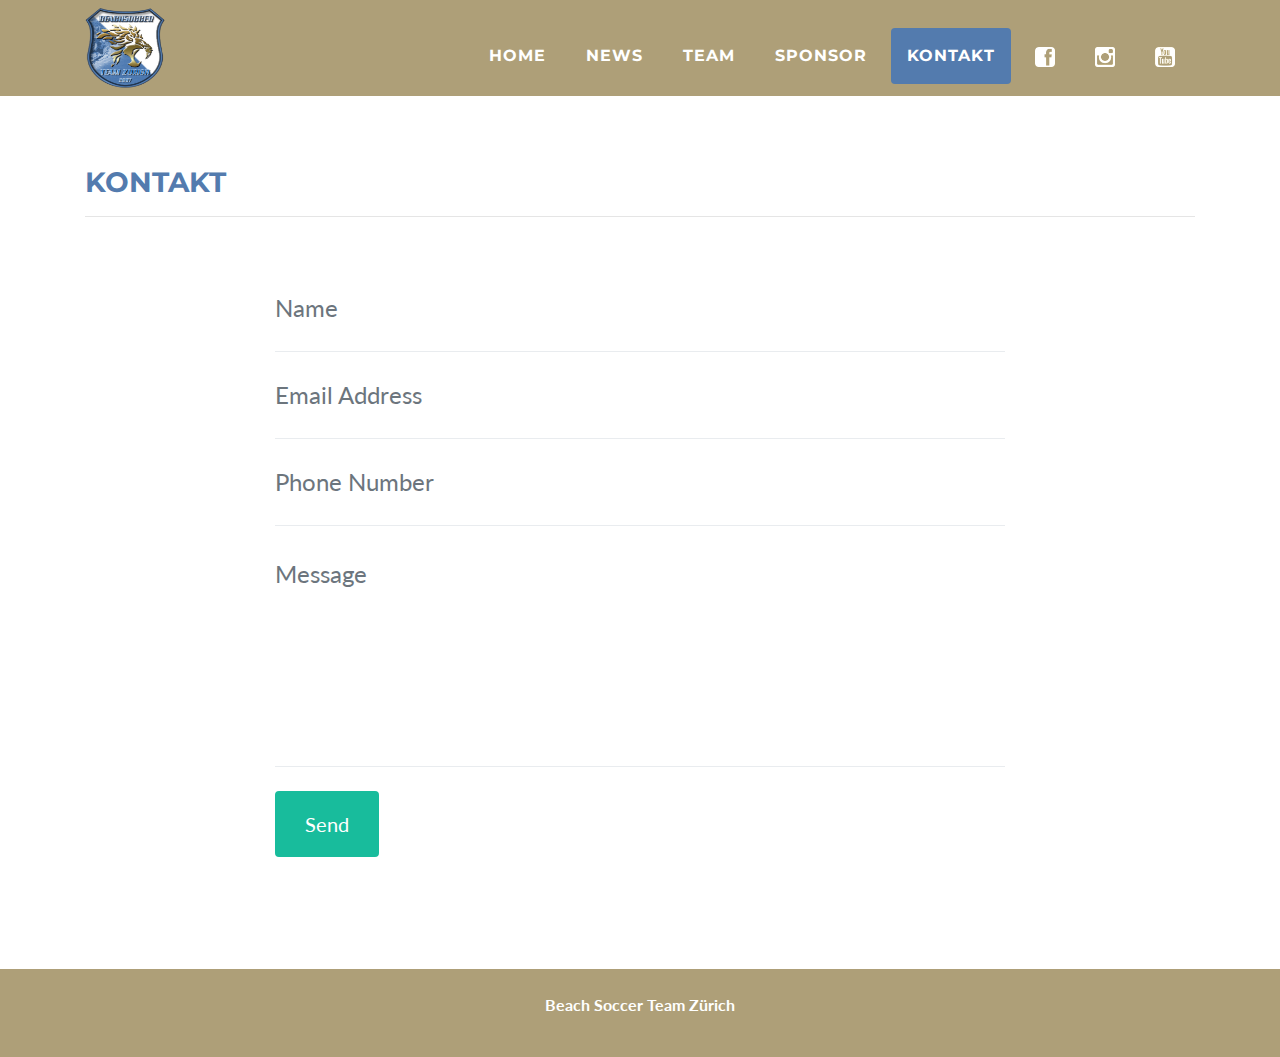
==== commit 70b90198: "home, news, team, sponsor, kontakt implemented" ====
--- a/kontakt.html
+++ b/kontakt.html
@@ -1,6 +1,8 @@
 <!DOCTYPE html>
 <html lang="en">
+
 <head>
+
     <meta charset="utf-8">
     <meta name="viewport" content="width=device-width, initial-scale=1, shrink-to-fit=no">
     <meta name="description" content="">
@@ -21,10 +23,13 @@
     <link href="css/bstzh.css" rel="stylesheet" type="text/css">
 
     <!-- Custom styles for this template -->
-    <link href="css/freelancer.css" rel="stylesheet">
+    <link href="css/bootstrap.css" rel="stylesheet">
+
 </head>
-<body>
 
+<body id="page-top">
+
+<!-- Navigation -->
 <!-- Navigation -->
 <nav class="navbar navbar-expand-lg bg-secondary fixed-top text-uppercase navbar-soccer" id="mainNav">
     <div class="container">
@@ -47,11 +52,11 @@
                 <li class="nav-item mx-0 mx-lg-1">
                     <a class="nav-link py-3 px-0 px-lg-3 rounded " href="sponsor.html">Sponsor</a>
                 </li>
-                <li class="nav-item mx-0 mx-lg-1">
-                    <a class="nav-link py-3 px-0 px-lg-3 rounded " href="galerie.html">Galerie</a>
-                </li>
-                <li class="nav-item mx-0 mx-lg-1">
-                    <a class="nav-link py-3 px-0 px-lg-3 rounded " href="kontakt.html">Kontakt</a>
+                <!--   <li class="nav-item mx-0 mx-lg-1">
+                       <a class="nav-link py-3 px-0 px-lg-3 rounded " href="galerie.html">Galerie</a>
+                   </li>-->
+                <li class="nav-item mx-0 mx-lg-1 rounded">
+                    <a class="nav-link py-3 px-0 px-lg-3 rounded navbarCurrent " href="kontakt.html">Kontakt</a>
                 </li>
                 <li class="nav-item mx-0 mx-lg-1">
                     <a class="nav-link py-3 px-0 px-lg-3 rounded" href="https://www.facebook.com/Beachsoccer-Team-Z%C3%BCrich-337832753381054/"><img class="nav_social_logo" src="img/logo/nav_facebook.png"></a>
@@ -66,11 +71,11 @@
         </div>
     </div>
 </nav>
-
+<div class="content">
 <section id="contact">
     <div class="container">
-        <h2 class="text-center text-uppercase text-secondary mb-0">Kontakt</h2>
-        <hr class="star-dark mb-5">
+        <h3 class="text-left text-uppercase txt-secondary mb-0">Kontakt</h3>
+        <hr class="mb-5">
         <div class="row">
             <div class="col-lg-8 mx-auto">
                 <!-- To configure the contact form email address, go to mail/contact_me.php and update the email address in the PHP file on line 19. -->
@@ -114,5 +119,30 @@
         </div>
     </div>
 </section>
+</div>
+    <!-- Footer -->
+    <div class="copyright py-4 text-center text-white">
+        <div class="container">
+            <p><b>Beach Soccer Team Zürich</b></p>
+        </div>
+    </div>
+</section>
+
+<!-- Bootstrap core JavaScript -->
+<script src="vendor/jquery/jquery.min.js"></script>
+<script src="vendor/bootstrap/js/bootstrap.bundle.min.js"></script>
+
+<!-- Plugin JavaScript -->
+<script src="vendor/jquery-easing/jquery.easing.min.js"></script>
+<script src="vendor/magnific-popup/jquery.magnific-popup.min.js"></script>
+
+<!-- Contact Form JavaScript -->
+<script src="js/jqBootstrapValidation.js"></script>
+<script src="js/contact_me.js"></script>
+
+<!-- Custom scripts for this template -->
+<script src="js/freelancer.min.js"></script>
+
 </body>
-</html>+
+</html>
--- a/css/bstzh.css
+++ b/css/bstzh.css
@@ -45,9 +45,7 @@
     width: 100%;
     padding-top: 70px;
 }
-.footer {
-    background-color: #AE9F78;
-}
+
 .indexsponsor {
 
 }
@@ -56,6 +54,16 @@
     border: 1px;
 }
 
-.container > h2 {
-    color: yellow;
+.indexh2 {
+    color: #537BAE; !important;
+}
+
+.newsPicture {
+    width: 300px;
+}
+.navbarCurrent {
+    background-color: #537BAE; !important;
+}
+#navcurrent {
+    color: #537BAE; !important;
 }